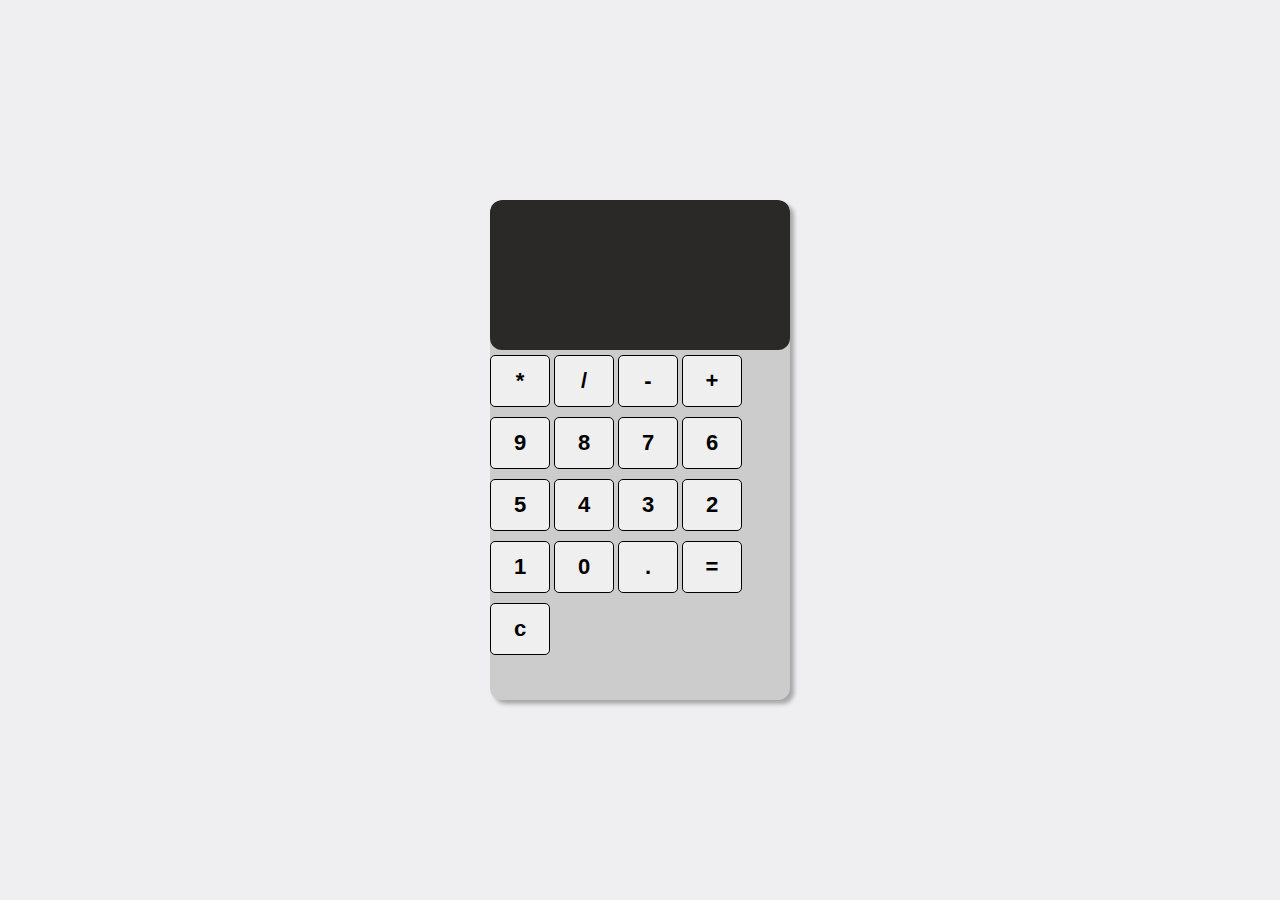
==== calculator/index.html @ 355fa35c "Add files via upload" ====
<!DOCTYPE html>
<html lang="en">
  <head>
    <meta charset="UTF-8" />
    <meta http-equiv="X-UA-Compatible" content="IE=edge" />
    <meta name="viewport" content="width=device-width, initial-scale=1.0" />
    <title>Pro | Calculator</title>
    <link rel="stylesheet" href="style.css" />
  </head>
  <body>
    <section class="calculator">
      <form>
        <input type="text" class="screen" />
      </form>
      <div class="buttons">
        <button type="button" class="btn btn-yellow" data-num="*">*</button>
        <button type="button" class="btn btn-yellow" data-num="/">/</button>
        <button type="button" class="btn btn-yellow" data-num="-">-</button>
        <button type="button" class="btn btn-yellow" data-num="+">+</button>

        <button type="button" class="btn btn-grey" data-num="9">9</button>
        <button type="button" class="btn btn-grey" data-num="8">8</button>
        <button type="button" class="btn btn-grey" data-num="7">7</button>
        <button type="button" class="btn btn-grey" data-num="6">6</button>
        <button type="button" class="btn btn-grey" data-num="5">5</button>
        <button type="button" class="btn btn-grey" data-num="4">4</button>
        <button type="button" class="btn btn-grey" data-num="3">3</button>
        <button type="button" class="btn btn-grey" data-num="2">2</button>
        <button type="button" class="btn btn-grey" data-num="1">1</button>
        <button type="button" class="btn btn-grey" data-num="0">0</button>
        <button type="button" class="btn btn-grey" data-num=".">.</button>

        <button type="button" class="btn btn-grey" data-num="=">=</button>
        <button type="button" class="btn btn-grey" data-num="c">c</button>
      </div>
    </section>
    <script src="app.js"></script>
  </body>
</html>
---- calculator/style.css ----
* {
  margin: 0;
  padding: 0;
  box-sizing: border-box;
}

body {
  min-height: 100vh;
  background: #efeff2;
  display: flex;
  justify-content: center;
  align-items: center;
}

.calculator {
  width: 300px;
  height: 500px;
  box-shadow: 4px 4px 4px rgba(0, 0, 0, 0.3);
  border-radius: 12px;
  background-color: #ccc;
  overflow: hidden;
}

form input {
  width: 100%;
  height: 150px;
  border: none;
  border-radius: 12px;
  font-size: 2rem;
  padding: 1rem;
  color: #fff;
  background-color: rgb(43, 40, 40);
  pointer-events: none;
}
button {
  flex: 0 0 22%;
  margin: 5px 0;
  border: 1px solid #000;
  width: 60px;
  height: 52px;
  font-size: 22px;
  font-weight: 600;
  border-radius: 5px;
  cursor: pointer;
}

buttons {
  display: contents;
}
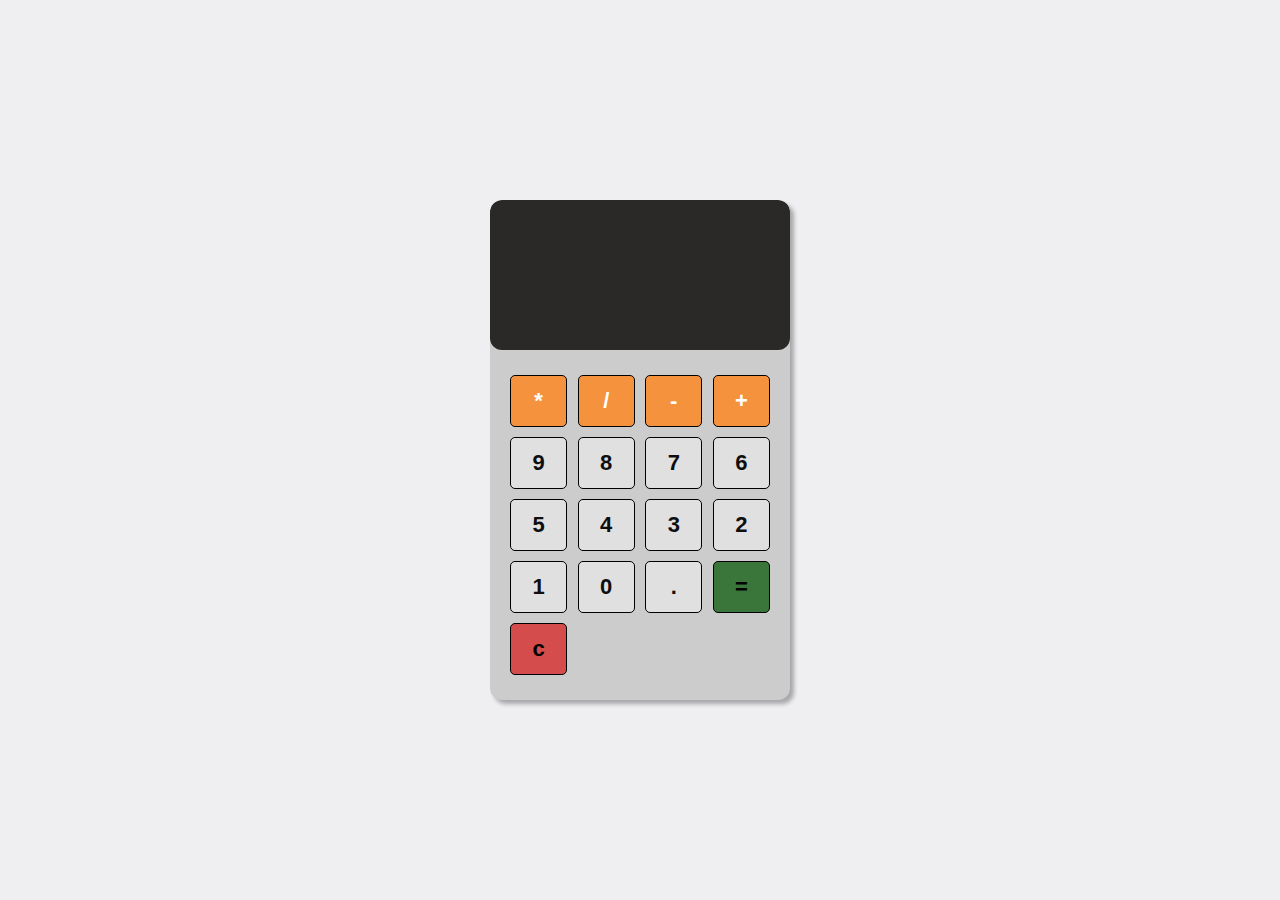
==== commit e105d39f: "Add files via upload" ====
--- a/calculator/index.html
+++ b/calculator/index.html
@@ -30,8 +30,8 @@
         <button type="button" class="btn btn-grey" data-num="0">0</button>
         <button type="button" class="btn btn-grey" data-num=".">.</button>
 
-        <button type="button" class="btn btn-grey" data-num="=">=</button>
-        <button type="button" class="btn btn-grey" data-num="c">c</button>
+        <button type="button" class="btn btn-equal" data-num="=">=</button>
+        <button type="button" class="btn btn-clear" data-num="c">c</button>
       </div>
     </section>
     <script src="app.js"></script>
--- a/calculator/style.css
+++ b/calculator/style.css
@@ -44,6 +44,24 @@
   cursor: pointer;
 }
 
-buttons {
-  display: contents;
+.buttons {
+  display: flex;
+  flex-wrap: wrap;
+  justify-content: space-between;
+  padding: 20px;
 }
+.btn-yellow {
+  background: rgb(245, 146, 62);
+  color: white;
+}
+.btn-grey {
+  background: rgb(224, 224, 224);
+  color: rgb(14, 14, 14);
+}
+
+.btn-equal {
+  background: rgb(58, 118, 58);
+}
+.btn-clear {
+  background: rgb(212, 76, 76);
+}
